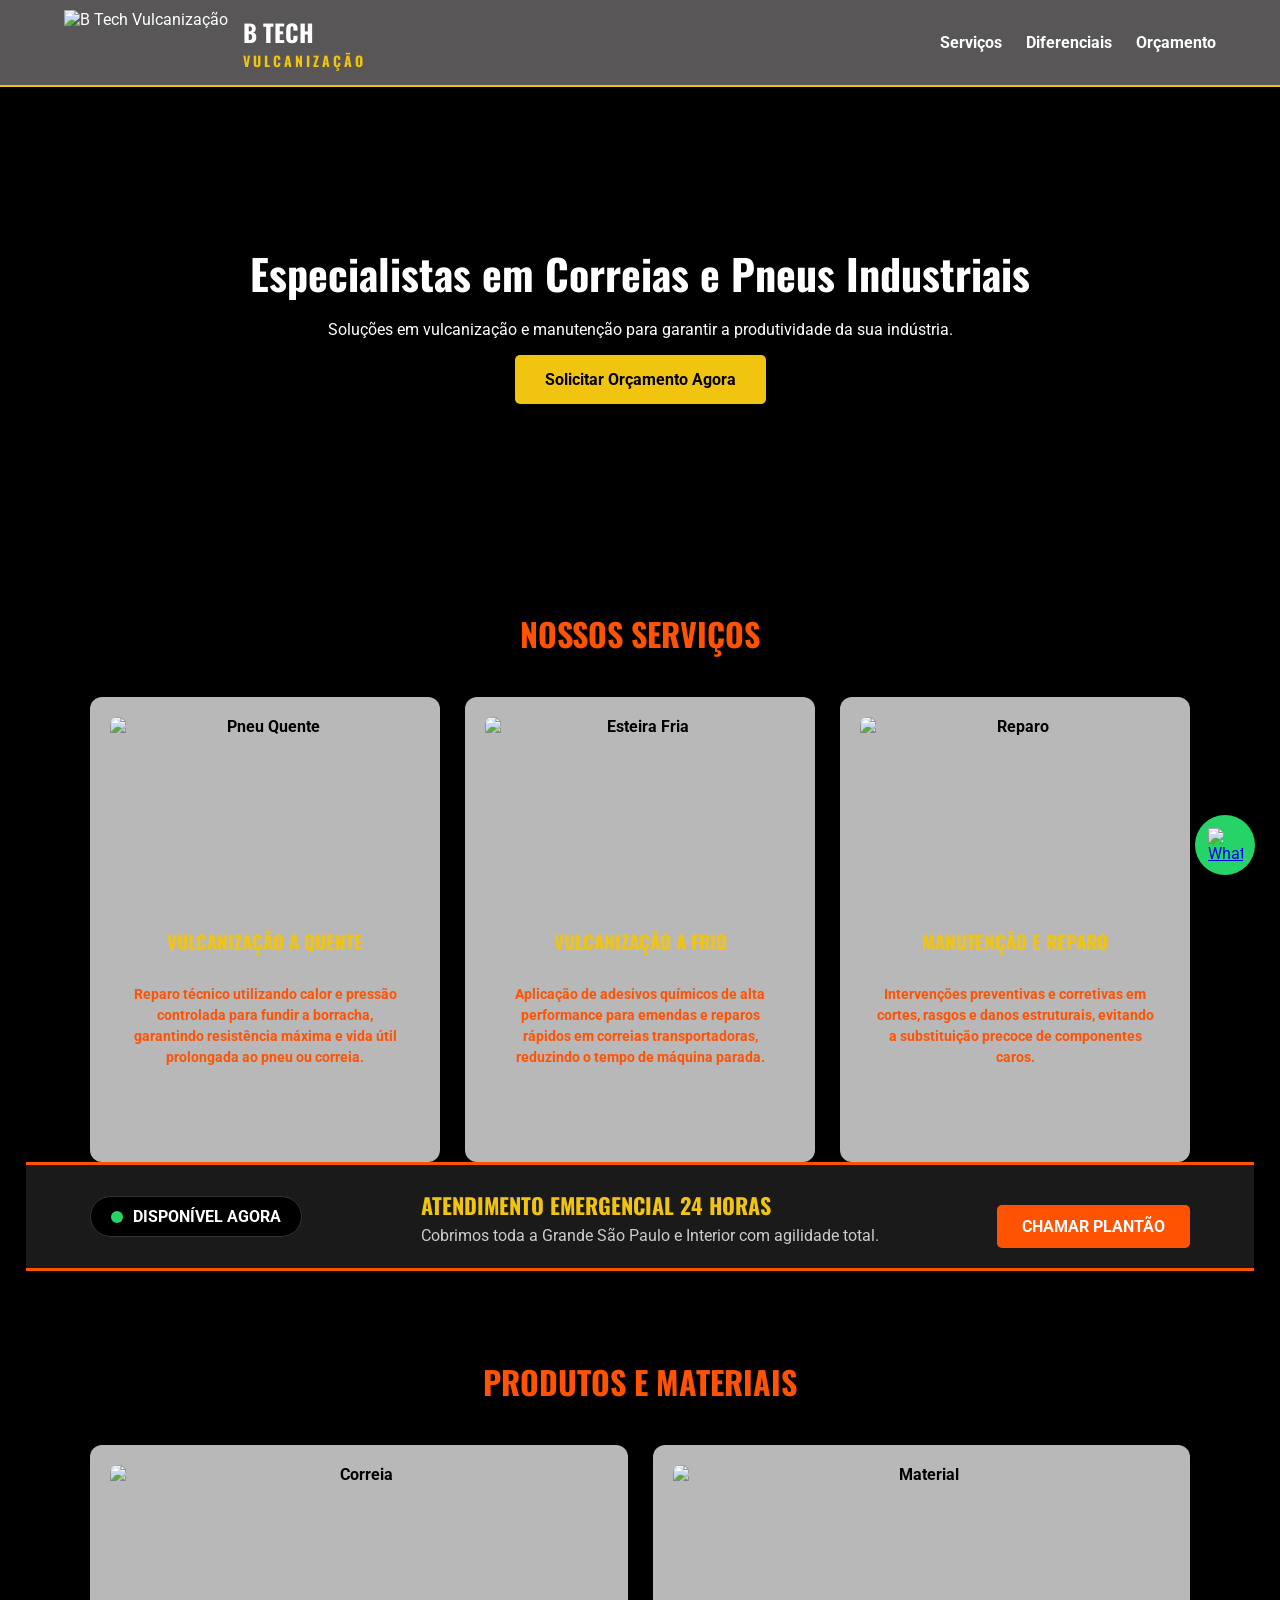
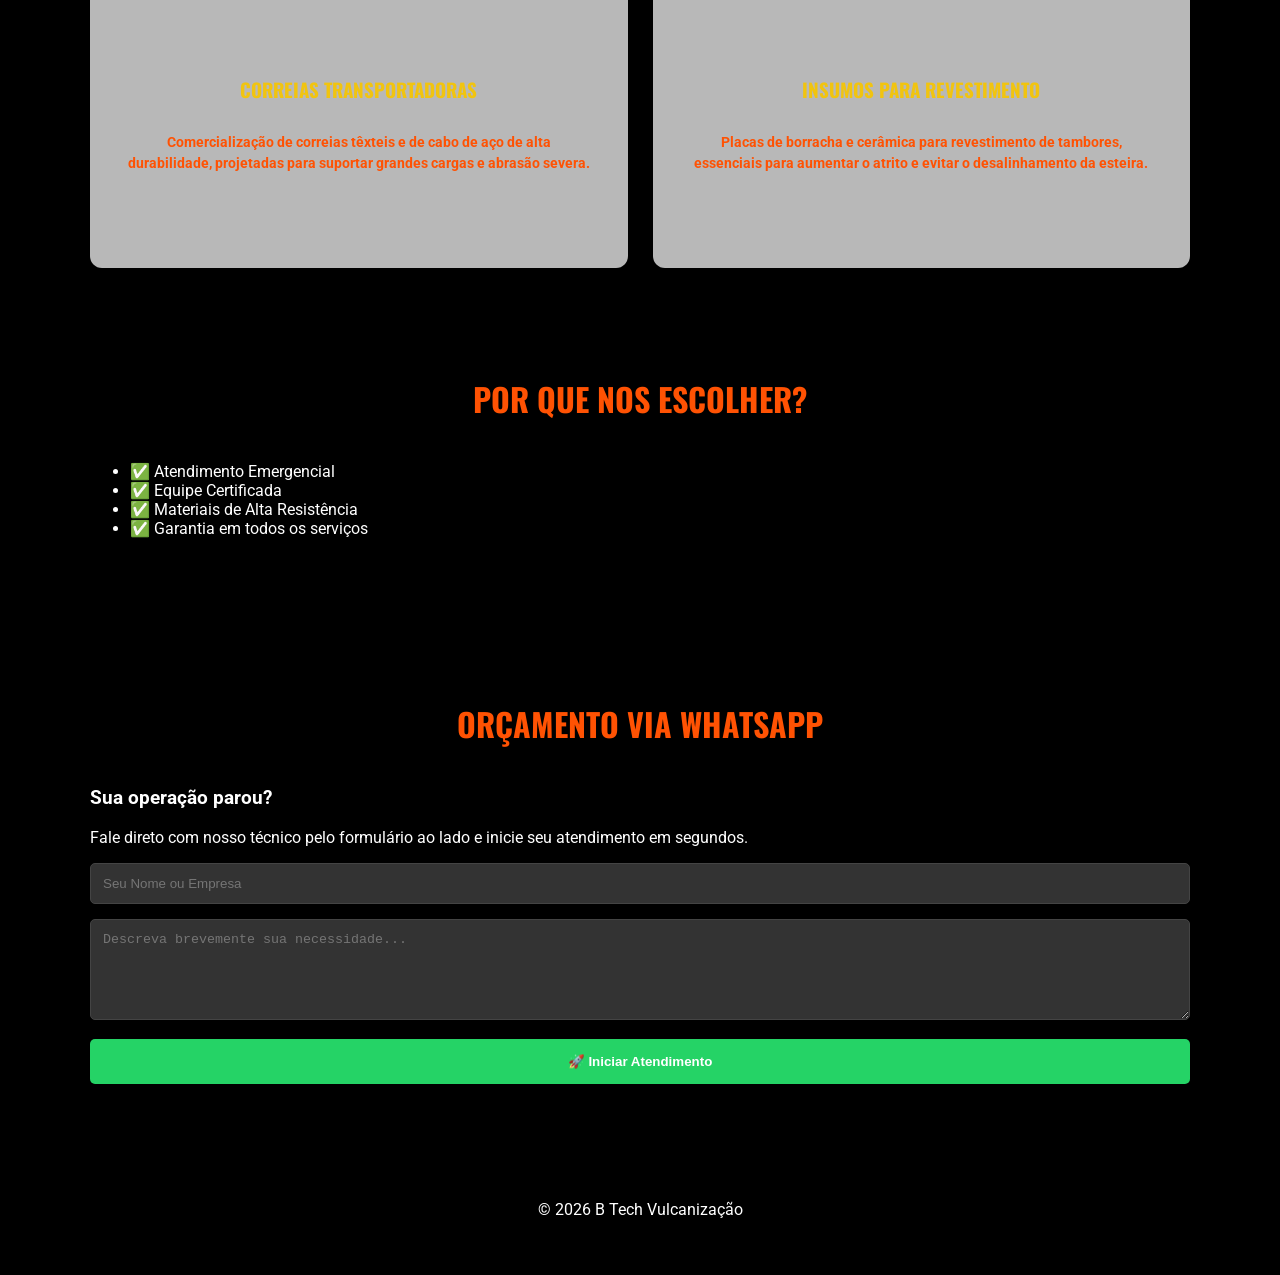
==== b-tech/index.html @ ae4dd93f "organizaçao de arquivos criei  a pasta imagens e aloquei ao arquivo" ====
<!DOCTYPE html>
<html lang="pt-br">
<head>
  <meta charset="UTF-8">
  <title>B Tech Vulcanização | Manutenção Industrial de Alta Performance</title>
  <meta name="viewport" content="width=device-width, initial-scale=1.0">
  <link href="https://fonts.googleapis.com/css2?family=Roboto:wght@400;700&family=Oswald:wght@500;700&display=swap" rel="stylesheet">
  <link rel="stylesheet" href="style.css">
</head>
<body>

  <header>
    <div class="brand-container">
      <img src="logo.jpg" alt="B Tech Vulcanização" class="nav-logo">
      <h1 class="brand-name">
        B Tech
        <span class="highlight">Vulcanização</span>
      </h1>
    </div>
    <nav>
      <a href="#servicos">Serviços</a>
      <a href="#diferenciais">Diferenciais</a>
      <a href="#contato">Orçamento</a>
    </nav>
  </header>

  <section class="hero" id="home">
    <h2>Especialistas em Correias e Pneus Industriais</h2>
    <p>Soluções em vulcanização e manutenção para garantir a produtividade da sua indústria.</p>
    <a href="#contato" class="btn">Solicitar Orçamento Agora</a>
  </section>

  <section id="servicos">
    <div style="text-align: center;">
      <h2 class="section-title">Nossos Serviços</h2>
    </div>
    <div class="grid">
      <div class="card">
        <img src="pneuquente.jpeg" alt="Pneu Quente">
        <p class="card-title">Vulcanização a Quente</p>
        <p class="card-description">Reparo técnico utilizando calor e pressão controlada para fundir a borracha, garantindo resistência máxima e vida útil prolongada ao pneu ou correia.</p>
      </div>
      <div class="card">
        <img src="esteirafria.jpeg" alt="Esteira Fria">
        <p class="card-title">Vulcanização a Frio</p>
        <p class="card-description">Aplicação de adesivos químicos de alta performance para emendas e reparos rápidos em correias transportadoras, reduzindo o tempo de máquina parada.</p>
      </div>
      <div class="card">
        <img src="reparo.jpeg" alt="Reparo">
        <p class="card-title">Manutenção e Reparo</p>
        <p class="card-description">Intervenções preventivas e corretivas em cortes, rasgos e danos estruturais, evitando a substituição precoce de componentes caros.</p>
      </div>
    </div>
  </section>

  <section class="atendimento-barra">
    <div class="atendimento-content">
      <div class="status-box">
        <span class="ponto-pulsante"></span>
        <strong>DISPONÍVEL AGORA</strong>
      </div>
      <div class="texto-atendimento">
        <h3>Atendimento Emergencial 24 Horas</h3>
        <p>Cobrimos toda a Grande São Paulo e Interior com agilidade total.</p>
      </div>
      <a href="https://wa.me/5511948690593" class="btn-emergencia">CHAMAR PLANTÃO</a>
    </div>
  </section>

  <section id="produtos">
    <div style="text-align: center;">
      <h2 class="section-title">Produtos e Materiais</h2>
    </div>
    <div class="grid" style="grid-template-columns: repeat(auto-fit, minmax(280px, 1fr));">
      <div class="card">
        <img src="correia.jpg" alt="Correia">
        <p class="card-title">Correias Transportadoras</p>
        <p class="card-description">Comercialização de correias têxteis e de cabo de aço de alta durabilidade, projetadas para suportar grandes cargas e abrasão severa.</p>
      </div>
      <div class="card">
        <img src="revestimento.jpg" alt="Material">
        <p class="card-title">Insumos para Revestimento</p>
        <p class="card-description">Placas de borracha e cerâmica para revestimento de tambores, essenciais para aumentar o atrito e evitar o desalinhamento da esteira.</p>
      </div>
    </div>
  </section>

  <section id="diferenciais">
    <div style="text-align: center;">
      <h2 class="section-title">Por que nos escolher?</h2>
    </div>
    <ul class="benefits-list">
      <li>✅ Atendimento Emergencial</li>
      <li>✅ Equipe Certificada</li>
      <li>✅ Materiais de Alta Resistência</li>
      <li>✅ Garantia em todos os serviços</li>
    </ul>
  </section>

  <section id="contato">
    <div style="text-align: center;">
      <h2 class="section-title">Orçamento via WhatsApp</h2>
    </div>
    <div class="contact-container">
      <div class="info-lado">
        <h3>Sua operação parou?</h3>
        <p>Fale direto com nosso técnico pelo formulário ao lado e inicie seu atendimento em segundos.</p>
      </div>
      <div class="form-lado">
        <form id="whatsappForm">
          <input type="text" id="nome" placeholder="Seu Nome ou Empresa" required>
          <textarea id="mensagem" rows="5" placeholder="Descreva brevemente sua necessidade..." required></textarea>
          <button type="submit" class="btn btn-full" style="background-color: #25D366; color: white;">
            🚀 Iniciar Atendimento
          </button>
        </form>
      </div>
    </div>
  </section>

  <footer>
    <p>© 2026 B Tech Vulcanização</p>
  </footer>

  <a href="https://wa.me/5511948690593" class="whatsapp-float" target="_blank" title="Fale Conosco">
    <img src="https://upload.wikimedia.org/wikipedia/commons/6/6b/WhatsApp.svg" width="35" alt="WhatsApp">
  </a>

  <script src="script.js"></script>
</body>
</html>
---- b-tech/style.css ----
:root {
    --primary: #f1c40f;
    --accent: #ff5203; /* Laranja do seu código */
    --dark-bg: #000000;
    --header-bg: #585656;
    --card-light: #ffffffb8;
  }
 
  body {
    margin: 0;
    font-family: 'Roboto', sans-serif;
    background: var(--dark-bg);
    color: #fff;
    scroll-behavior: smooth;
  }
 
  /* Header */
  header {
    background: var(--header-bg);
    padding: 10px 5%;
    display: flex;
    justify-content: space-between;
    align-items: center;
    position: sticky;
    top: 0;
    z-index: 1000;
    border-bottom: 2px solid var(--primary);
  }
 
  .brand-container {
    display: flex;
    align-items: center;
    gap: 15px;
  }
 
  .nav-logo {
    height: 65px;
    width: auto;
  }
 
  .brand-name {
    font-family: 'Oswald', sans-serif;
    font-size: 24px;
    text-transform: uppercase;
    margin: 0;
    color: white;
  }
 
  .brand-name .highlight {
    color: var(--primary);
    display: block;
    font-size: 14px;
    letter-spacing: 3px;
  }
 
  nav a {
    color: #fff;
    margin-left: 20px;
    text-decoration: none;
    font-weight: bold;
    transition: 0.3s;
  }
 
  nav a:hover { color: var(--primary); }
 
  /* Hero Section */
  .hero {
    background: linear-gradient(rgba(0,0,0,0.6), rgba(0,0,0,0.6)),
                url('https://images.unsplash.com/photo-1581091226825-a6a2a5aee158?auto=format&fit=crop&q=80&w=1200') center/cover;
    padding: 120px 20px;
    text-align: center;
  }
 
  .hero h2 { font-size: 42px; margin-bottom: 10px; font-family: 'Oswald', sans-serif;}
 
  /* Seções */
  section {
    padding: 60px 20px;
    max-width: 1100px;
    margin: auto;
  }
 
  .section-title {
    color: var(--accent);
    font-family: 'Oswald', sans-serif;
    font-weight: bolder;
    font-size: 32px;
    text-align: center;
    margin-bottom: 40px;
    text-transform: uppercase;
  }
 
  /* Grid e Cards */
  .grid {
    display: grid;
    grid-template-columns: repeat(auto-fit, minmax(240px, 1fr));
    gap: 25px;
  }
 
  .card {
    background: var(--card-light);
    padding: 20px;
    text-align: center;
    border-radius: 12px;
    color: black;
    font-weight: bold;
    box-shadow: 0 4px 15px rgba(0,0,0,0.3);
    transition: 0.4s ease;
  }
 
  .card:hover {
    background: #222;
    color: var(--primary);
    transform: translateY(-10px);
  }
 
  .card img {
    width: 100%;
    height: 180px;
    object-fit: cover;
    border-radius: 8px;
    margin-bottom: 15px;
  }
 
  /* Formulário e Contato */
  .contact-box {
    display: grid;
    grid-template-columns: 1fr 1fr;
    gap: 30px;
    background: #111;
    padding: 30px;
    border-radius: 15px;
  }
 
  .info h3 { color: var(--primary); }
 
  .info ul { list-style: none; padding: 0; }
 
  .info li {
    margin-bottom: 15px;
    color: #ddd;
  }
 
  form input, form textarea {
    width: 100%;
    padding: 12px;
    margin-bottom: 15px;
    background: #333;
    border: 1px solid #444;
    color: white;
    border-radius: 5px;
    box-sizing: border-box;
  }
 
  /* Botões */
  .btn {
    background: var(--primary);
    color: #000;
    padding: 15px 30px;
    text-decoration: none;
    font-weight: bold;
    border-radius: 5px;
    display: inline-block;
    border: none;
    cursor: pointer;
    transition: 0.3s;
  }
 
  .btn:hover { background: white; transform: scale(1.05); }
 
  .btn-full { width: 100%; }
 
  /* WhatsApp Floating */
  .whatsapp-float {
    position: fixed;
    bottom: 25px;
    right: 25px;
    background: #25d366;
    width: 60px;
    height: 60px;
    border-radius: 50%;
    display: flex;
    align-items: center;
    justify-content: center;
    z-index: 2000;
    animation: pulse 2s infinite;
  }
 
  @keyframes pulse {
    0% { box-shadow: 0 0 0 0 rgba(37, 211, 102, 0.7); }
    70% { box-shadow: 0 0 0 15px rgba(37, 211, 102, 0); }
    100% { box-shadow: 0 0 0 0 rgba(37, 211, 102, 0); }
  }
 
  footer { text-align: center; padding: 40px; background: #000; }
 
  @media (max-width: 768px) {
    .contact-box { grid-template-columns: 1fr; }
    header { flex-direction: column; text-align: center; }
    nav { margin-top: 15px; }
  }

  /* Barra de Atendimento 24h */
.atendimento-barra {
    background: #1a1a1a;
    border-top: 3px solid var(--accent);
    border-bottom: 3px solid var(--accent);
    padding: 20px 5% !important;
    margin-top: -20px; /* Sobrepõe levemente o hero para dar estilo */
    position: relative;
    z-index: 10;
  }
 
  .atendimento-content {
    display: flex;
    justify-content: space-between;
    align-items: center;
    flex-wrap: wrap;
    gap: 20px;
  }
 
  .status-box {
    display: flex;
    align-items: center;
    gap: 10px;
    background: #000;
    padding: 10px 20px;
    border-radius: 50px;
    border: 1px solid #333;
  }
 
  .ponto-pulsante {
    width: 12px;
    height: 12px;
    background-color: #25D366;
    border-radius: 50%;
    display: inline-block;
    animation: pulse-verde 1.5s infinite;
  }
 
  @keyframes pulse-verde {
    0% { box-shadow: 0 0 0 0 rgba(37, 211, 102, 0.7); }
    70% { box-shadow: 0 0 0 10px rgba(37, 211, 102, 0); }
    100% { box-shadow: 0 0 0 0 rgba(37, 211, 102, 0); }
  }
 
  .texto-atendimento h3 {
    margin: 0;
    color: var(--primary);
    font-family: 'Oswald', sans-serif;
    font-size: 22px;
    text-transform: uppercase;
  }
 
  .texto-atendimento p {
    margin: 5px 0 0 0;
    font-size: 16px;
    color: #ccc;
  }
 
  .btn-emergencia {
    background: var(--accent);
    color: #fff;
    padding: 12px 25px;
    text-decoration: none;
    font-weight: bold;
    border-radius: 5px;
    transition: 0.3s;
    margin-top: 20px;
    text-transform: uppercase;
  }
 
  .btn-emergencia:hover {
    background: #fff;
    color: #000;
    transform: scale(1.05);
  }
 
  /* Ajuste Responsivo */
  @media (max-width: 768px) {
    .atendimento-content {
      flex-direction: column;
      text-align: center;
    }
  }
  .card-title {
    font-weight: bold;
    font-size: 19px;
    margin-top: 15px;
    color: var(--primary);
    text-transform: uppercase;
    font-family: 'Oswald', sans-serif;
  }
 
  .card-description {
    font-size: 14px;
    color: #ff5203;
    padding: 0 15px 20px 15px;
    line-height: 1.5;
    margin-top: 10px;
    text-align: center;
  }
 
  .card {
    display: flex;
    flex-direction: column;
    height: 100%; /* Garante que todos os cards tenham a mesma altura */
  }
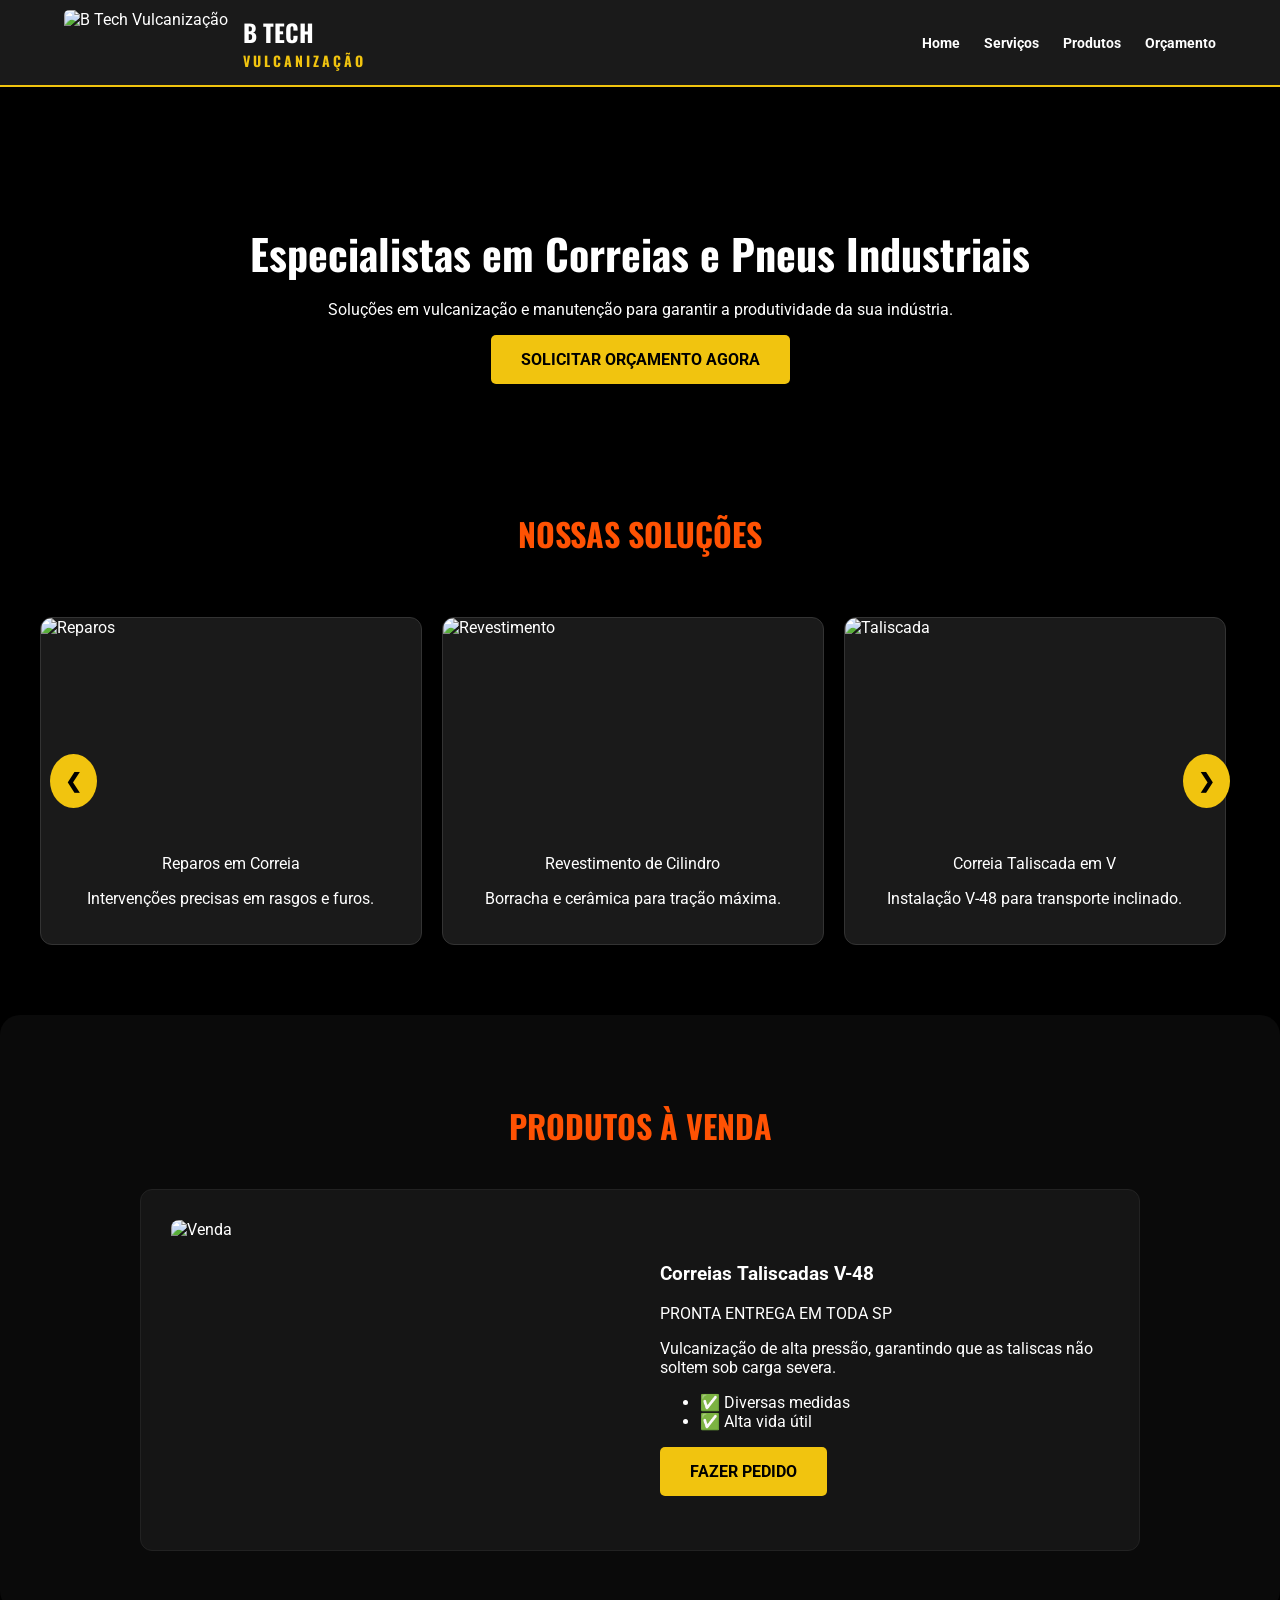
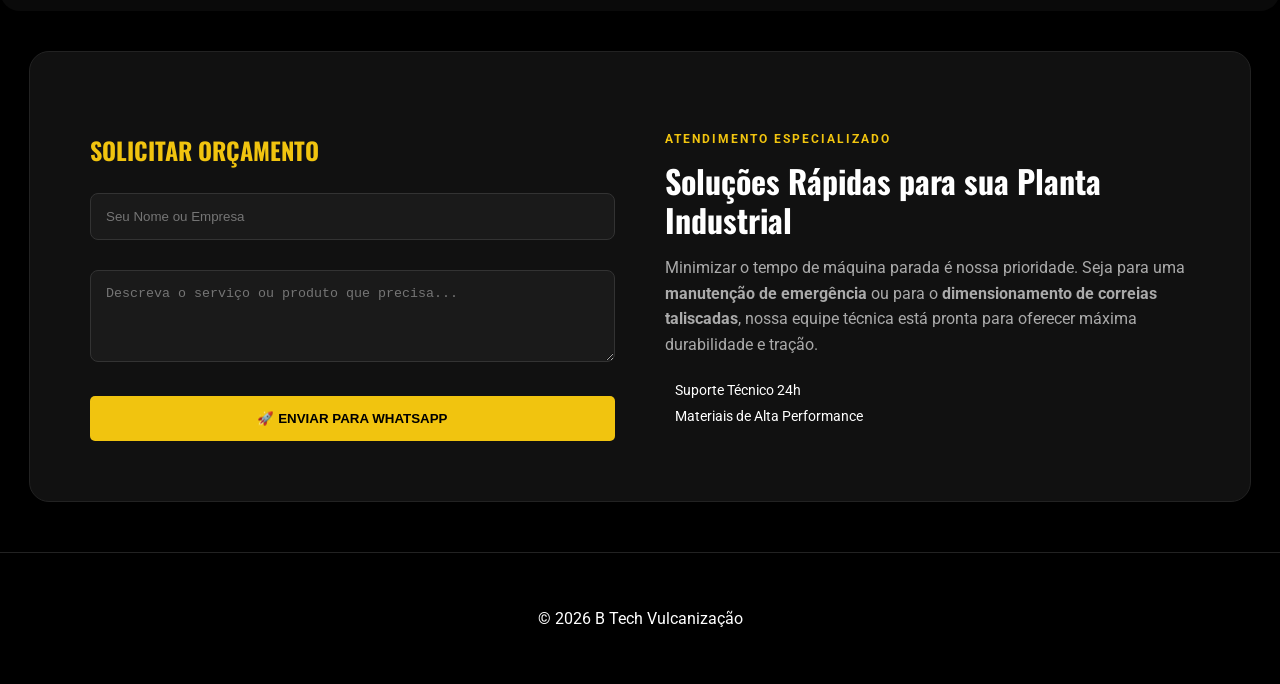
==== commit 106f26ee: "codigo atualizado tudo pronto" ====
--- a/b-tech/index.html
+++ b/b-tech/index.html
@@ -2,7 +2,7 @@
 <html lang="pt-br">
 <head>
   <meta charset="UTF-8">
-  <title>B Tech Vulcanização | Manutenção Industrial de Alta Performance</title>
+  <title>B Tech Vulcanização | Especialistas em Correias</title>
   <meta name="viewport" content="width=device-width, initial-scale=1.0">
   <link href="https://fonts.googleapis.com/css2?family=Roboto:wght@400;700&family=Oswald:wght@500;700&display=swap" rel="stylesheet">
   <link rel="stylesheet" href="style.css">
@@ -12,14 +12,12 @@
   <header>
     <div class="brand-container">
       <img src="logo.jpg" alt="B Tech Vulcanização" class="nav-logo">
-      <h1 class="brand-name">
-        B Tech
-        <span class="highlight">Vulcanização</span>
-      </h1>
+      <h1 class="brand-name">B Tech <span class="highlight">Vulcanização</span></h1>
     </div>
     <nav>
-      <a href="#servicos">Serviços</a>
-      <a href="#diferenciais">Diferenciais</a>
+      <a href="#home">Home</a>
+      <a href="#solucoes">Serviços</a>
+      <a href="#vendas">Produtos</a>
       <a href="#contato">Orçamento</a>
     </nav>
   </header>
@@ -30,102 +28,100 @@
     <a href="#contato" class="btn">Solicitar Orçamento Agora</a>
   </section>
 
-  <section id="servicos">
+  <section id="solucoes">
     <div style="text-align: center;">
-      <h2 class="section-title">Nossos Serviços</h2>
+      <h2 class="section-title">Nossas Soluções</h2>
     </div>
-    <div class="grid">
-      <div class="card">
-        <img src="pneuquente.jpeg" alt="Pneu Quente">
-        <p class="card-title">Vulcanização a Quente</p>
-        <p class="card-description">Reparo técnico utilizando calor e pressão controlada para fundir a borracha, garantindo resistência máxima e vida útil prolongada ao pneu ou correia.</p>
+
+    <div class="carousel-container">
+      <div class="carousel-track">
+        <div class="card">
+          <div class="card-img-wrapper"><img src="reparo.jpeg" alt="Reparos"></div>
+          <div class="card-info">
+            <p class="card-title">Reparos em Correia</p>
+            <p class="card-description">Intervenções precisas em rasgos e furos.</p>
+          </div>
+        </div>
+        <div class="card">
+          <div class="card-img-wrapper"><img src="esteirafria.jpeg" alt="Revestimento"></div>
+          <div class="card-info">
+            <p class="card-title">Revestimento de Cilindro</p>
+            <p class="card-description">Borracha e cerâmica para tração máxima.</p>
+          </div>
+        </div>
+        <div class="card">
+          <div class="card-img-wrapper"><img src="correia.jpeg" alt="Taliscada"></div>
+          <div class="card-info">
+            <p class="card-title">Correia Taliscada em V</p>
+            <p class="card-description">Instalação V-48 para transporte inclinado.</p>
+          </div>
+        </div>
+        <div class="card">
+          <div class="card-img-wrapper"><img src="pneuquente.jpeg" alt="Troca"></div>
+          <div class="card-info">
+            <p class="card-title">Troca de Correia</p>
+            <p class="card-description">Substituição completa e alinhamento.</p>
+          </div>
+        </div>
       </div>
-      <div class="card">
-        <img src="esteirafria.jpeg" alt="Esteira Fria">
-        <p class="card-title">Vulcanização a Frio</p>
-        <p class="card-description">Aplicação de adesivos químicos de alta performance para emendas e reparos rápidos em correias transportadoras, reduzindo o tempo de máquina parada.</p>
-      </div>
-      <div class="card">
-        <img src="reparo.jpeg" alt="Reparo">
-        <p class="card-title">Manutenção e Reparo</p>
-        <p class="card-description">Intervenções preventivas e corretivas em cortes, rasgos e danos estruturais, evitando a substituição precoce de componentes caros.</p>
+      <button class="carousel-btn prev" id="prevBtn">&#10094;</button>
+      <button class="carousel-btn next" id="nextBtn">&#10095;</button>
+    </div>
+  </section>
+
+  <section id="vendas" class="vendas-vitrine">
+    <div style="text-align: center;">
+      <h2 class="section-title">Produtos à Venda</h2>
+    </div>
+    <div class="vitrine-container">
+      <div class="produto-item">
+        <div class="produto-img-box"><img src="correia.jpeg" alt="Venda"></div>
+        <div class="produto-info-box">
+          <h3>Correias Taliscadas V-48</h3>
+          <p class="medida-destaque">PRONTA ENTREGA EM TODA SP</p>
+          <p class="copy-venda">Vulcanização de alta pressão, garantindo que as taliscas não soltem sob carga severa.</p>
+          <ul class="produto-beneficios">
+            <li>✅ Diversas medidas</li>
+            <li>✅ Alta vida útil</li>
+          </ul>
+          <a href="#contato" class="btn btn-produto">Fazer Pedido</a>
+        </div>
       </div>
     </div>
   </section>
 
-  <section class="atendimento-barra">
-    <div class="atendimento-content">
-      <div class="status-box">
-        <span class="ponto-pulsante"></span>
-        <strong>DISPONÍVEL AGORA</strong>
+  <section id="contato">
+  <div class="contact-box">
+    <form id="whatsappForm">
+      <h2 class="form-title">Solicitar Orçamento</h2>
+      <div class="input-group">
+        <input type="text" id="nome" placeholder="Seu Nome ou Empresa" required>
       </div>
-      <div class="texto-atendimento">
-        <h3>Atendimento Emergencial 24 Horas</h3>
-        <p>Cobrimos toda a Grande São Paulo e Interior com agilidade total.</p>
+      <div class="input-group">
+        <textarea id="mensagem" rows="4" placeholder="Descreva o serviço ou produto que precisa..." required></textarea>
       </div>
-      <a href="https://wa.me/5511948690593" class="btn-emergencia">CHAMAR PLANTÃO</a>
-    </div>
-  </section>
+      <button type="submit" class="btn btn-full">🚀 Enviar para WhatsApp</button>
+    </form>
 
-  <section id="produtos">
-    <div style="text-align: center;">
-      <h2 class="section-title">Produtos e Materiais</h2>
-    </div>
-    <div class="grid" style="grid-template-columns: repeat(auto-fit, minmax(280px, 1fr));">
-      <div class="card">
-        <img src="correia.jpg" alt="Correia">
-        <p class="card-title">Correias Transportadoras</p>
-        <p class="card-description">Comercialização de correias têxteis e de cabo de aço de alta durabilidade, projetadas para suportar grandes cargas e abrasão severa.</p>
-      </div>
-      <div class="card">
-        <img src="revestimento.jpg" alt="Material">
-        <p class="card-title">Insumos para Revestimento</p>
-        <p class="card-description">Placas de borracha e cerâmica para revestimento de tambores, essenciais para aumentar o atrito e evitar o desalinhamento da esteira.</p>
+    <div class="contact-text">
+      <span class="tag">Atendimento Especializado</span>
+      <h2>Soluções Rápidas para sua Planta Industrial</h2>
+      <p>
+        Minimizar o tempo de máquina parada é nossa prioridade. 
+        Seja para uma <strong>manutenção de emergência</strong> ou para o 
+        <strong>dimensionamento de correias taliscadas</strong>, nossa equipe técnica 
+        está pronta para oferecer máxima durabilidade e tração.
+      </p>
+      <div class="contact-features">
+        <span><i class="fas fa-check-circle"></i> Suporte Técnico 24h</span>
+        <span><i class="fas fa-check-circle"></i> Materiais de Alta Performance</span>
       </div>
     </div>
-  </section>
+  </div>
+</section>
 
-  <section id="diferenciais">
-    <div style="text-align: center;">
-      <h2 class="section-title">Por que nos escolher?</h2>
-    </div>
-    <ul class="benefits-list">
-      <li>✅ Atendimento Emergencial</li>
-      <li>✅ Equipe Certificada</li>
-      <li>✅ Materiais de Alta Resistência</li>
-      <li>✅ Garantia em todos os serviços</li>
-    </ul>
-  </section>
-
-  <section id="contato">
-    <div style="text-align: center;">
-      <h2 class="section-title">Orçamento via WhatsApp</h2>
-    </div>
-    <div class="contact-container">
-      <div class="info-lado">
-        <h3>Sua operação parou?</h3>
-        <p>Fale direto com nosso técnico pelo formulário ao lado e inicie seu atendimento em segundos.</p>
-      </div>
-      <div class="form-lado">
-        <form id="whatsappForm">
-          <input type="text" id="nome" placeholder="Seu Nome ou Empresa" required>
-          <textarea id="mensagem" rows="5" placeholder="Descreva brevemente sua necessidade..." required></textarea>
-          <button type="submit" class="btn btn-full" style="background-color: #25D366; color: white;">
-            🚀 Iniciar Atendimento
-          </button>
-        </form>
-      </div>
-    </div>
-  </section>
-
-  <footer>
-    <p>© 2026 B Tech Vulcanização</p>
-  </footer>
-
-  <a href="https://wa.me/5511948690593" class="whatsapp-float" target="_blank" title="Fale Conosco">
-    <img src="https://upload.wikimedia.org/wikipedia/commons/6/6b/WhatsApp.svg" width="35" alt="WhatsApp">
-  </a>
+  <footer><p>© 2026 B Tech Vulcanização</p></footer>
 
   <script src="script.js"></script>
 </body>
-</html>
+</html>
--- a/b-tech/style.css
+++ b/b-tech/style.css
@@ -1,310 +1,244 @@
-
-
+/* 1. CONFIGURAÇÕES GERAIS E CORES */
 :root {
-    --primary: #f1c40f;
-    --accent: #ff5203; /* Laranja do seu código */
-    --dark-bg: #000000;
-    --header-bg: #585656;
-    --card-light: #ffffffb8;
-  }
- 
-  body {
-    margin: 0;
-    font-family: 'Roboto', sans-serif;
-    background: var(--dark-bg);
-    color: #fff;
-    scroll-behavior: smooth;
-  }
- 
-  /* Header */
-  header {
-    background: var(--header-bg);
-    padding: 10px 5%;
-    display: flex;
+  --primary: #f1c40f;
+  --accent: #ff5203;
+  --dark-bg: #000000;
+  --header-bg: #1a1a1a;
+}
+
+body {
+  margin: 0;
+  font-family: 'Roboto', sans-serif;
+  background: var(--dark-bg);
+  color: #fff;
+  scroll-behavior: smooth;
+  overflow-x: hidden; /* Importante para o carrossel não criar barra de rolagem */
+}
+
+/* 2. HEADER E NAVEGAÇÃO */
+header {
+  background: var(--header-bg);
+  padding: 10px 5%;
+  display: flex;
+  justify-content: space-between;
+  align-items: center;
+  position: sticky;
+  top: 0;
+  z-index: 1000;
+  border-bottom: 2px solid var(--primary);
+}
+
+.brand-container { display: flex; align-items: center; gap: 15px; }
+.nav-logo { height: 65px; border-radius: 5px; }
+.brand-name { font-family: 'Oswald', sans-serif; font-size: 24px; text-transform: uppercase; margin: 0; }
+.brand-name .highlight { color: var(--primary); display: block; font-size: 14px; letter-spacing: 3px; }
+
+nav a { color: #fff; margin-left: 20px; text-decoration: none; font-weight: bold; font-size: 14px; }
+nav a:hover { color: var(--primary); }
+
+/* 3. SEÇÃO HERO */
+.hero {
+  background: linear-gradient(rgba(0,0,0,0.7), rgba(0,0,0,0.7)), 
+              url('https://images.unsplash.com/photo-1581091226825-a6a2a5aee158?auto=format&fit=crop&q=80&w=1200') center/cover;
+  padding: 100px 20px;
+  text-align: center;
+}
+.hero h2 { font-family: 'Oswald', sans-serif; font-size: 42px; margin-bottom: 15px; }
+
+/* 4. BARRA DE ATENDIMENTO 24H */
+.atendimento-barra { background: #111; border-top: 3px solid var(--accent); border-bottom: 3px solid var(--accent); padding: 25px 5%; margin-bottom: 40px; }
+.atendimento-content { display: flex; justify-content: space-between; align-items: center; flex-wrap: wrap; gap: 20px; }
+.status-box { display: flex; align-items: center; gap: 10px; background: #000; padding: 10px 20px; border-radius: 50px; border: 1px solid #333; }
+.ponto-pulsante { width: 12px; height: 12px; background: #25D366; border-radius: 50%; animation: pulse-verde 1.5s infinite; }
+@keyframes pulse-verde { 0% { box-shadow: 0 0 0 0 rgba(37, 211, 102, 0.7); } 70% { box-shadow: 0 0 0 10px rgba(37, 211, 102, 0); } 100% { box-shadow: 0 0 0 0 rgba(37, 211, 102, 0); } }
+
+/* 5. CARROSSEL DE SERVIÇOS (Ajustado) */
+.section-title { color: var(--accent); font-family: 'Oswald', sans-serif; font-size: 32px; text-align: center; margin-bottom: 40px; text-transform: uppercase; }
+
+.carousel-container {
+    position: relative;
+    max-width: 1200px;
+    margin: 0 auto;
+    overflow: hidden;
+    padding: 20px 0;
+}
+
+.carousel-track {
+    display: flex;
+    transition: transform 0.6s cubic-bezier(0.4, 0, 0.2, 1);
+    gap: 20px;
+}
+
+.carousel-track .card {
+    min-width: calc(33.333% - 20px); /* 3 cards no desktop */
+    background: #1a1a1a;
+    border-radius: 12px;
+    overflow: hidden;
+    border: 1px solid #333;
+    transition: all 0.4s ease;
+    display: flex;
+    flex-direction: column;
+}
+
+.card-img-wrapper { width: 100%; height: 200px; overflow: hidden; }
+.card img { width: 100%; height: 100%; object-fit: cover; transition: transform 0.6s ease; }
+.card:hover { transform: translateY(-10px); border-color: var(--primary); }
+.card:hover img { transform: scale(1.1); }
+.card-info { padding: 20px; text-align: center; }
+
+.carousel-btn {
+    position: absolute;
+    top: 50%;
+    transform: translateY(-50%);
+    background: var(--primary);
+    color: #000;
+    border: none;
+    padding: 15px;
+    cursor: pointer;
+    border-radius: 50%;
+    z-index: 100;
+    font-weight: bold;
+    font-size: 20px;
+}
+.prev { left: 10px; }
+.next { right: 10px; }
+
+/* 6. VITRINE DE PRODUTOS */
+.vendas-vitrine { background: #0a0a0a; padding: 60px 5%; border-radius: 20px; margin-top: 50px; }
+.vitrine-container { display: flex; flex-direction: column; gap: 60px; max-width: 1000px; margin: 0 auto; }
+.produto-item { display: flex; align-items: center; gap: 40px; background: #151515; padding: 30px; border-radius: 12px; border: 1px solid #222; transition: 0.3s; }
+.produto-item:hover { border-color: var(--primary); }
+.item-reverso { flex-direction: row-reverse; }
+.produto-img-box { flex: 1; height: 300px; overflow: hidden; border-radius: 8px; }
+.produto-img-box img { width: 100%; height: 100%; object-fit: cover; }
+.produto-info-box { flex: 1; text-align: left; }
+
+/* 7. CONTATO E FOOTER */
+.contact-box { display: grid; grid-template-columns: 1fr 1fr; gap: 40px; background: #111; padding: 40px; border-radius: 15px; border: 1px solid #333; margin: 40px auto; max-width: 1100px; }
+form input, form textarea { width: 100%; padding: 12px; margin-bottom: 15px; background: #222; border: 1px solid #444; color: white; border-radius: 5px; box-sizing: border-box; }
+
+.btn { background: var(--primary); color: #000; padding: 15px 30px; text-decoration: none; font-weight: bold; border-radius: 5px; display: inline-block; border: none; cursor: pointer; text-transform: uppercase; }
+.btn-full { width: 100%; }
+
+.whatsapp-float { position: fixed; bottom: 25px; right: 25px; background: #25d366; width: 60px; height: 60px; border-radius: 50%; display: flex; align-items: center; justify-content: center; z-index: 2000; box-shadow: 0 5px 15px rgba(0,0,0,0.5); }
+
+footer { text-align: center; padding: 40px; background: #000; border-top: 1px solid #222; margin-top: 50px; }
+
+/* 8. RESPONSIVIDADE (MOBILE) */
+@media (max-width: 768px) {
+    .carousel-track .card { min-width: calc(100% - 20px); }
+    .contact-box { grid-template-columns: 1fr; }
+    .produto-item, .item-reverso { flex-direction: column; text-align: center; }
+    .produto-img-box { width: 100%; height: 200px; }
+    .atendimento-content { flex-direction: column; text-align: center; }
+}
+/* Container Principal */
+.contact-box {
+    display: flex;
+    align-items: center;
     justify-content: space-between;
-    align-items: center;
-    position: sticky;
-    top: 0;
-    z-index: 1000;
-    border-bottom: 2px solid var(--primary);
-  }
- 
-  .brand-container {
-    display: flex;
-    align-items: center;
+    gap: 50px;
+    padding: 60px;
+    background: #111; /* Cor escura do fundo */
+    border-radius: 20px;
+    border: 1px solid #222;
+    max-width: 1100px;
+    margin: 40px auto;
+}
+
+/* Lado do Formulário */
+#whatsappForm {
+    flex: 1;
+    display: flex;
+    flex-direction: column;
     gap: 15px;
-  }
- 
-  .nav-logo {
-    height: 65px;
-    width: auto;
-  }
- 
-  .brand-name {
+}
+
+.form-title {
+    color: var(--primary);
     font-family: 'Oswald', sans-serif;
     font-size: 24px;
+    margin-bottom: 10px;
     text-transform: uppercase;
-    margin: 0;
-    color: white;
-  }
- 
-  .brand-name .highlight {
+}
+
+#whatsappForm input, 
+#whatsappForm textarea {
+    width: 100%;
+    padding: 15px;
+    background: #1a1a1a;
+    border: 1px solid #333;
+    border-radius: 8px;
+    color: #fff;
+    transition: 0.3s;
+}
+
+#whatsappForm input:focus, 
+#whatsappForm textarea:focus {
+    border-color: var(--primary);
+    outline: none;
+}
+
+/* Lado do Texto */
+.contact-text {
+    flex: 1;
+    text-align: left;
+}
+
+.contact-text .tag {
     color: var(--primary);
-    display: block;
+    font-size: 12px;
+    text-transform: uppercase;
+    letter-spacing: 2px;
+    font-weight: bold;
+}
+
+.contact-text h2 {
+    font-family: 'Oswald', sans-serif;
+    font-size: 32px;
+    line-height: 1.2;
+    margin: 15px 0;
+    color: #fff;
+}
+
+.contact-text p {
+    color: #aaa;
+    font-size: 16px;
+    line-height: 1.6;
+    margin-bottom: 25px;
+}
+
+.contact-features {
+    display: flex;
+    flex-direction: column;
+    gap: 10px;
+}
+
+.contact-features span {
     font-size: 14px;
-    letter-spacing: 3px;
-  }
- 
-  nav a {
     color: #fff;
-    margin-left: 20px;
-    text-decoration: none;
-    font-weight: bold;
-    transition: 0.3s;
-  }
- 
-  nav a:hover { color: var(--primary); }
- 
-  /* Hero Section */
-  .hero {
-    background: linear-gradient(rgba(0,0,0,0.6), rgba(0,0,0,0.6)),
-                url('https://images.unsplash.com/photo-1581091226825-a6a2a5aee158?auto=format&fit=crop&q=80&w=1200') center/cover;
-    padding: 120px 20px;
-    text-align: center;
-  }
- 
-  .hero h2 { font-size: 42px; margin-bottom: 10px; font-family: 'Oswald', sans-serif;}
- 
-  /* Seções */
-  section {
-    padding: 60px 20px;
-    max-width: 1100px;
-    margin: auto;
-  }
- 
-  .section-title {
-    color: var(--accent);
-    font-family: 'Oswald', sans-serif;
-    font-weight: bolder;
-    font-size: 32px;
-    text-align: center;
-    margin-bottom: 40px;
-    text-transform: uppercase;
-  }
- 
-  /* Grid e Cards */
-  .grid {
-    display: grid;
-    grid-template-columns: repeat(auto-fit, minmax(240px, 1fr));
-    gap: 25px;
-  }
- 
-  .card {
-    background: var(--card-light);
-    padding: 20px;
-    text-align: center;
-    border-radius: 12px;
-    color: black;
-    font-weight: bold;
-    box-shadow: 0 4px 15px rgba(0,0,0,0.3);
-    transition: 0.4s ease;
-  }
- 
-  .card:hover {
-    background: #222;
-    color: var(--primary);
-    transform: translateY(-10px);
-  }
- 
-  .card img {
-    width: 100%;
-    height: 180px;
-    object-fit: cover;
-    border-radius: 8px;
-    margin-bottom: 15px;
-  }
- 
-  /* Formulário e Contato */
-  .contact-box {
-    display: grid;
-    grid-template-columns: 1fr 1fr;
-    gap: 30px;
-    background: #111;
-    padding: 30px;
-    border-radius: 15px;
-  }
- 
-  .info h3 { color: var(--primary); }
- 
-  .info ul { list-style: none; padding: 0; }
- 
-  .info li {
-    margin-bottom: 15px;
-    color: #ddd;
-  }
- 
-  form input, form textarea {
-    width: 100%;
-    padding: 12px;
-    margin-bottom: 15px;
-    background: #333;
-    border: 1px solid #444;
-    color: white;
-    border-radius: 5px;
-    box-sizing: border-box;
-  }
- 
-  /* Botões */
-  .btn {
-    background: var(--primary);
-    color: #000;
-    padding: 15px 30px;
-    text-decoration: none;
-    font-weight: bold;
-    border-radius: 5px;
-    display: inline-block;
-    border: none;
-    cursor: pointer;
-    transition: 0.3s;
-  }
- 
-  .btn:hover { background: white; transform: scale(1.05); }
- 
-  .btn-full { width: 100%; }
- 
-  /* WhatsApp Floating */
-  .whatsapp-float {
-    position: fixed;
-    bottom: 25px;
-    right: 25px;
-    background: #25d366;
-    width: 60px;
-    height: 60px;
-    border-radius: 50%;
-    display: flex;
-    align-items: center;
-    justify-content: center;
-    z-index: 2000;
-    animation: pulse 2s infinite;
-  }
- 
-  @keyframes pulse {
-    0% { box-shadow: 0 0 0 0 rgba(37, 211, 102, 0.7); }
-    70% { box-shadow: 0 0 0 15px rgba(37, 211, 102, 0); }
-    100% { box-shadow: 0 0 0 0 rgba(37, 211, 102, 0); }
-  }
- 
-  footer { text-align: center; padding: 40px; background: #000; }
- 
-  @media (max-width: 768px) {
-    .contact-box { grid-template-columns: 1fr; }
-    header { flex-direction: column; text-align: center; }
-    nav { margin-top: 15px; }
-  }
-
-  /* Barra de Atendimento 24h */
-.atendimento-barra {
-    background: #1a1a1a;
-    border-top: 3px solid var(--accent);
-    border-bottom: 3px solid var(--accent);
-    padding: 20px 5% !important;
-    margin-top: -20px; /* Sobrepõe levemente o hero para dar estilo */
-    position: relative;
-    z-index: 10;
-  }
- 
-  .atendimento-content {
-    display: flex;
-    justify-content: space-between;
-    align-items: center;
-    flex-wrap: wrap;
-    gap: 20px;
-  }
- 
-  .status-box {
     display: flex;
     align-items: center;
     gap: 10px;
-    background: #000;
-    padding: 10px 20px;
-    border-radius: 50px;
-    border: 1px solid #333;
-  }
- 
-  .ponto-pulsante {
-    width: 12px;
-    height: 12px;
-    background-color: #25D366;
-    border-radius: 50%;
-    display: inline-block;
-    animation: pulse-verde 1.5s infinite;
-  }
- 
-  @keyframes pulse-verde {
-    0% { box-shadow: 0 0 0 0 rgba(37, 211, 102, 0.7); }
-    70% { box-shadow: 0 0 0 10px rgba(37, 211, 102, 0); }
-    100% { box-shadow: 0 0 0 0 rgba(37, 211, 102, 0); }
-  }
- 
-  .texto-atendimento h3 {
-    margin: 0;
+}
+
+.contact-features i {
     color: var(--primary);
-    font-family: 'Oswald', sans-serif;
-    font-size: 22px;
-    text-transform: uppercase;
-  }
- 
-  .texto-atendimento p {
-    margin: 5px 0 0 0;
-    font-size: 16px;
-    color: #ccc;
-  }
- 
-  .btn-emergencia {
-    background: var(--accent);
-    color: #fff;
-    padding: 12px 25px;
-    text-decoration: none;
-    font-weight: bold;
-    border-radius: 5px;
-    transition: 0.3s;
-    margin-top: 20px;
-    text-transform: uppercase;
-  }
- 
-  .btn-emergencia:hover {
-    background: #fff;
-    color: #000;
-    transform: scale(1.05);
-  }
- 
-  /* Ajuste Responsivo */
-  @media (max-width: 768px) {
-    .atendimento-content {
-      flex-direction: column;
-      text-align: center;
+}
+
+/* Responsividade para Celular */
+@media (max-width: 850px) {
+    .contact-box {
+        flex-direction: column-reverse; /* Texto em cima, form embaixo no mobile */
+        padding: 30px;
+        text-align: center;
     }
-  }
-  .card-title {
-    font-weight: bold;
-    font-size: 19px;
-    margin-top: 15px;
-    color: var(--primary);
-    text-transform: uppercase;
-    font-family: 'Oswald', sans-serif;
-  }
- 
-  .card-description {
-    font-size: 14px;
-    color: #ff5203;
-    padding: 0 15px 20px 15px;
-    line-height: 1.5;
-    margin-top: 10px;
-    text-align: center;
-  }
- 
-  .card {
-    display: flex;
-    flex-direction: column;
-    height: 100%; /* Garante que todos os cards tenham a mesma altura */
-  }
+    
+    .contact-text {
+        text-align: center;
+    }
+    
+    .contact-features {
+        align-items: center;
+    }
+}
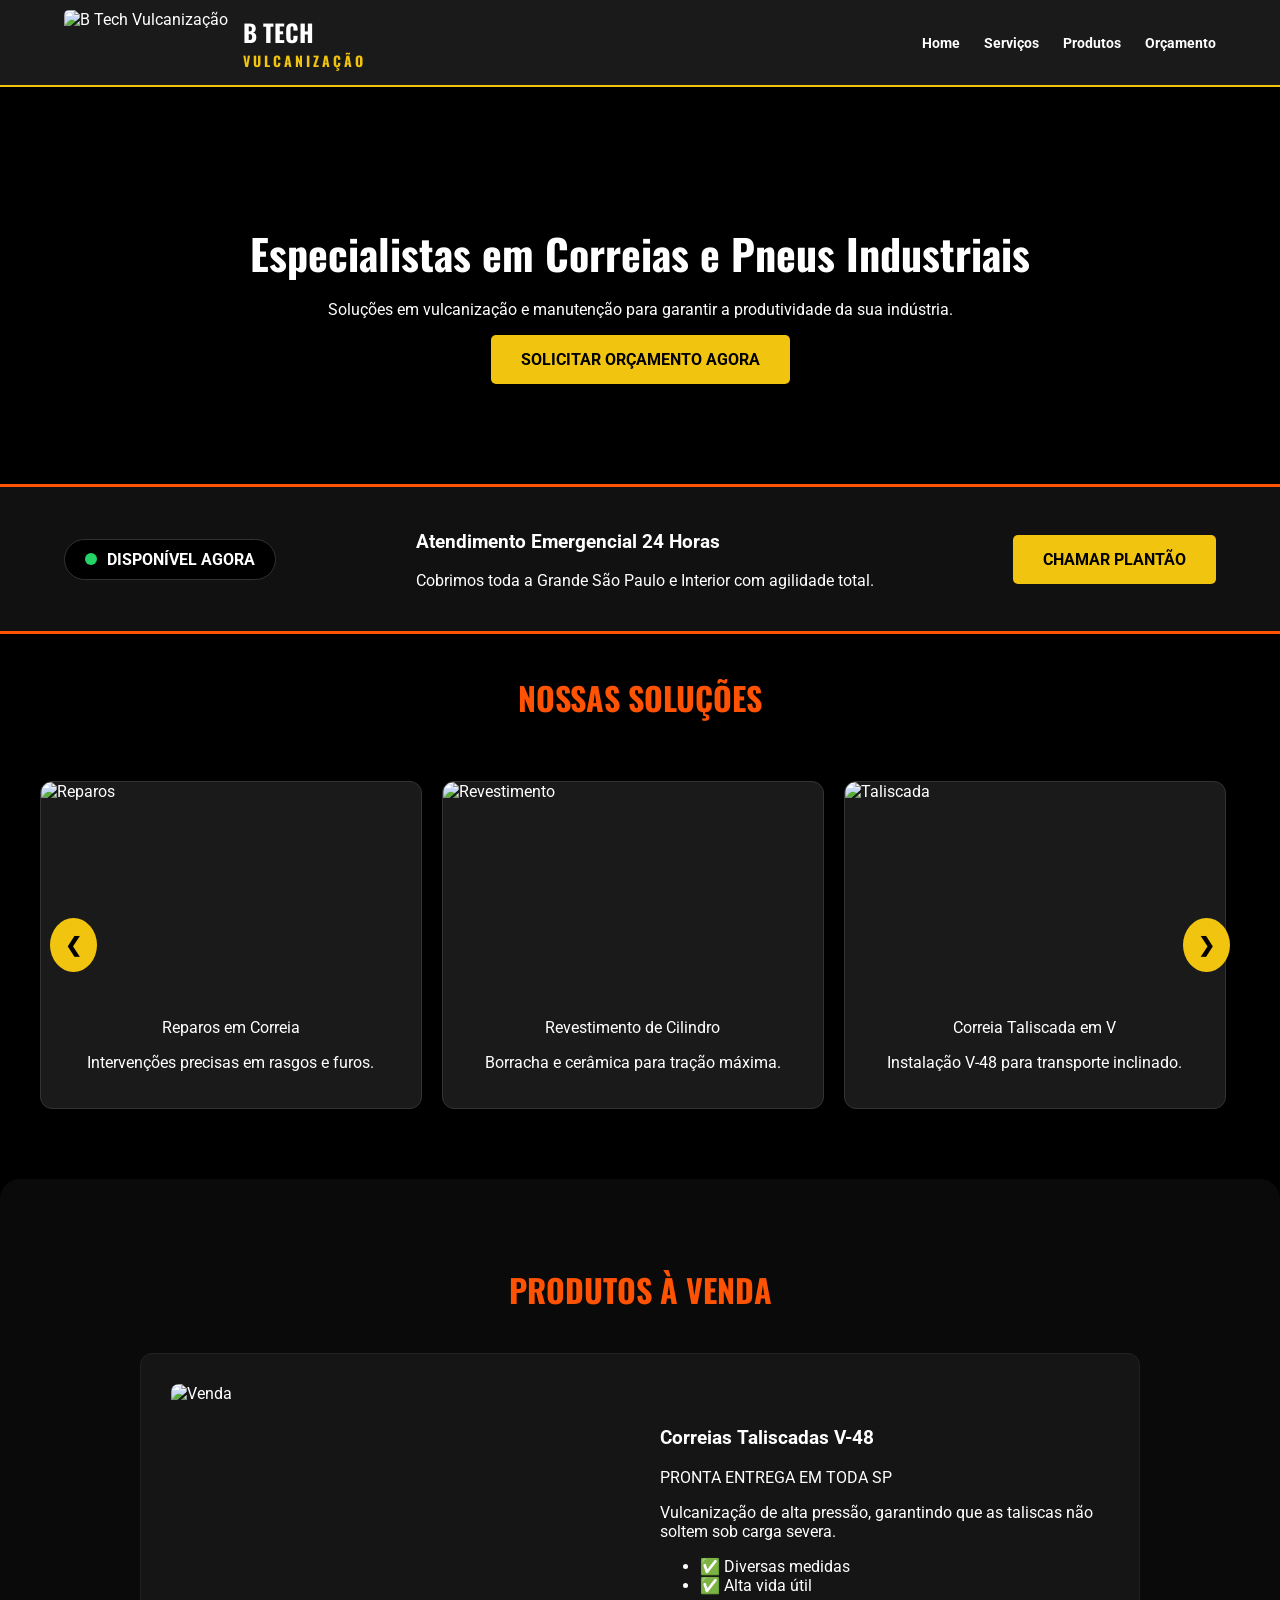
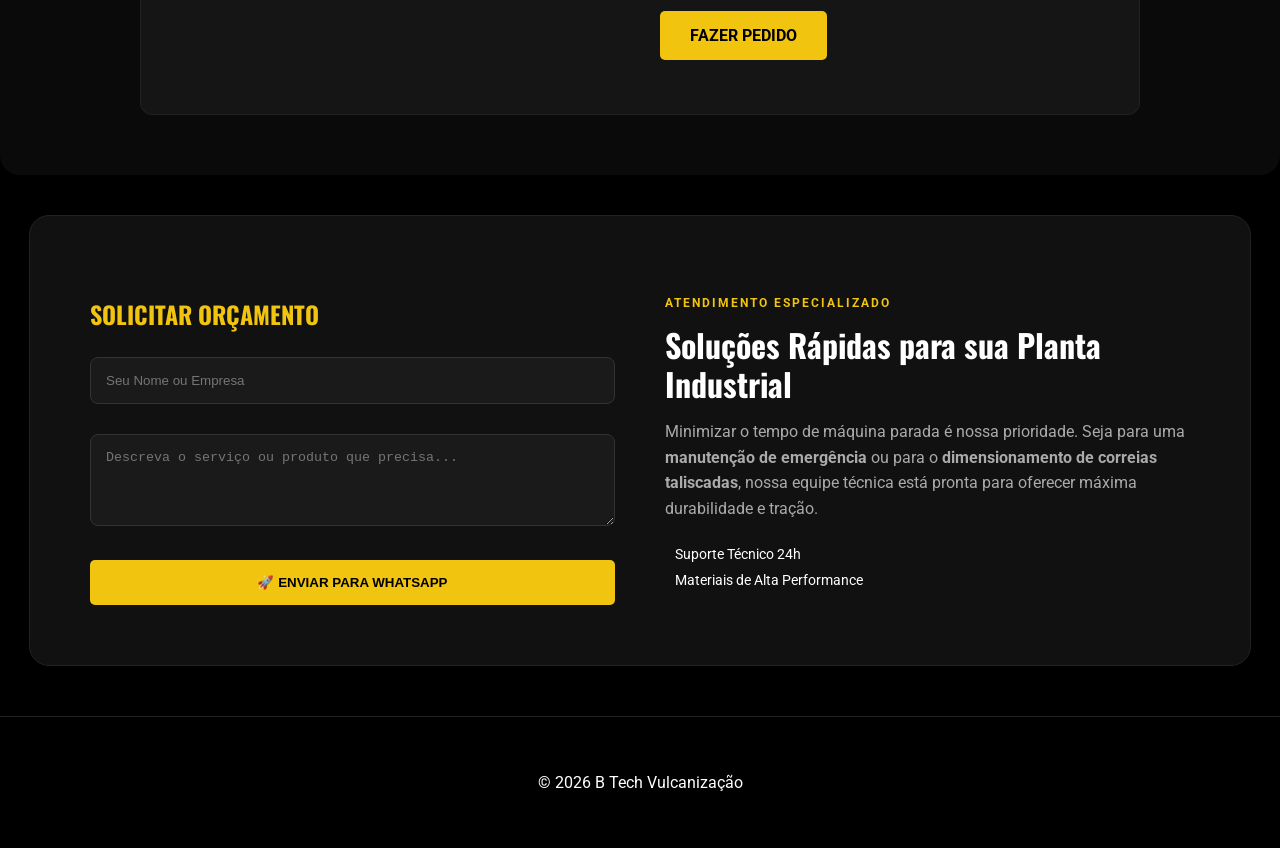
==== commit c48d31ee: "com o atendimento de emergencia corrigido" ====
--- a/b-tech/index.html
+++ b/b-tech/index.html
@@ -26,6 +26,32 @@
     <h2>Especialistas em Correias e Pneus Industriais</h2>
     <p>Soluções em vulcanização e manutenção para garantir a produtividade da sua indústria.</p>
     <a href="#contato" class="btn">Solicitar Orçamento Agora</a>
+  </section>
+
+   <section class="atendimento-barra">
+
+    <div class="atendimento-content">
+
+      <div class="status-box">
+
+        <span class="ponto-pulsante"></span>
+
+        <strong>DISPONÍVEL AGORA</strong>
+
+      </div>
+
+      <div class="texto-atendimento">
+
+        <h3>Atendimento Emergencial 24 Horas</h3>
+
+        <p>Cobrimos toda a Grande São Paulo e Interior com agilidade total.</p>
+
+      </div>
+
+      <a href="https://wa.me/5511948690593" class="btn">CHAMAR PLANTÃO</a>
+
+    </div>
+
   </section>
 
   <section id="solucoes">
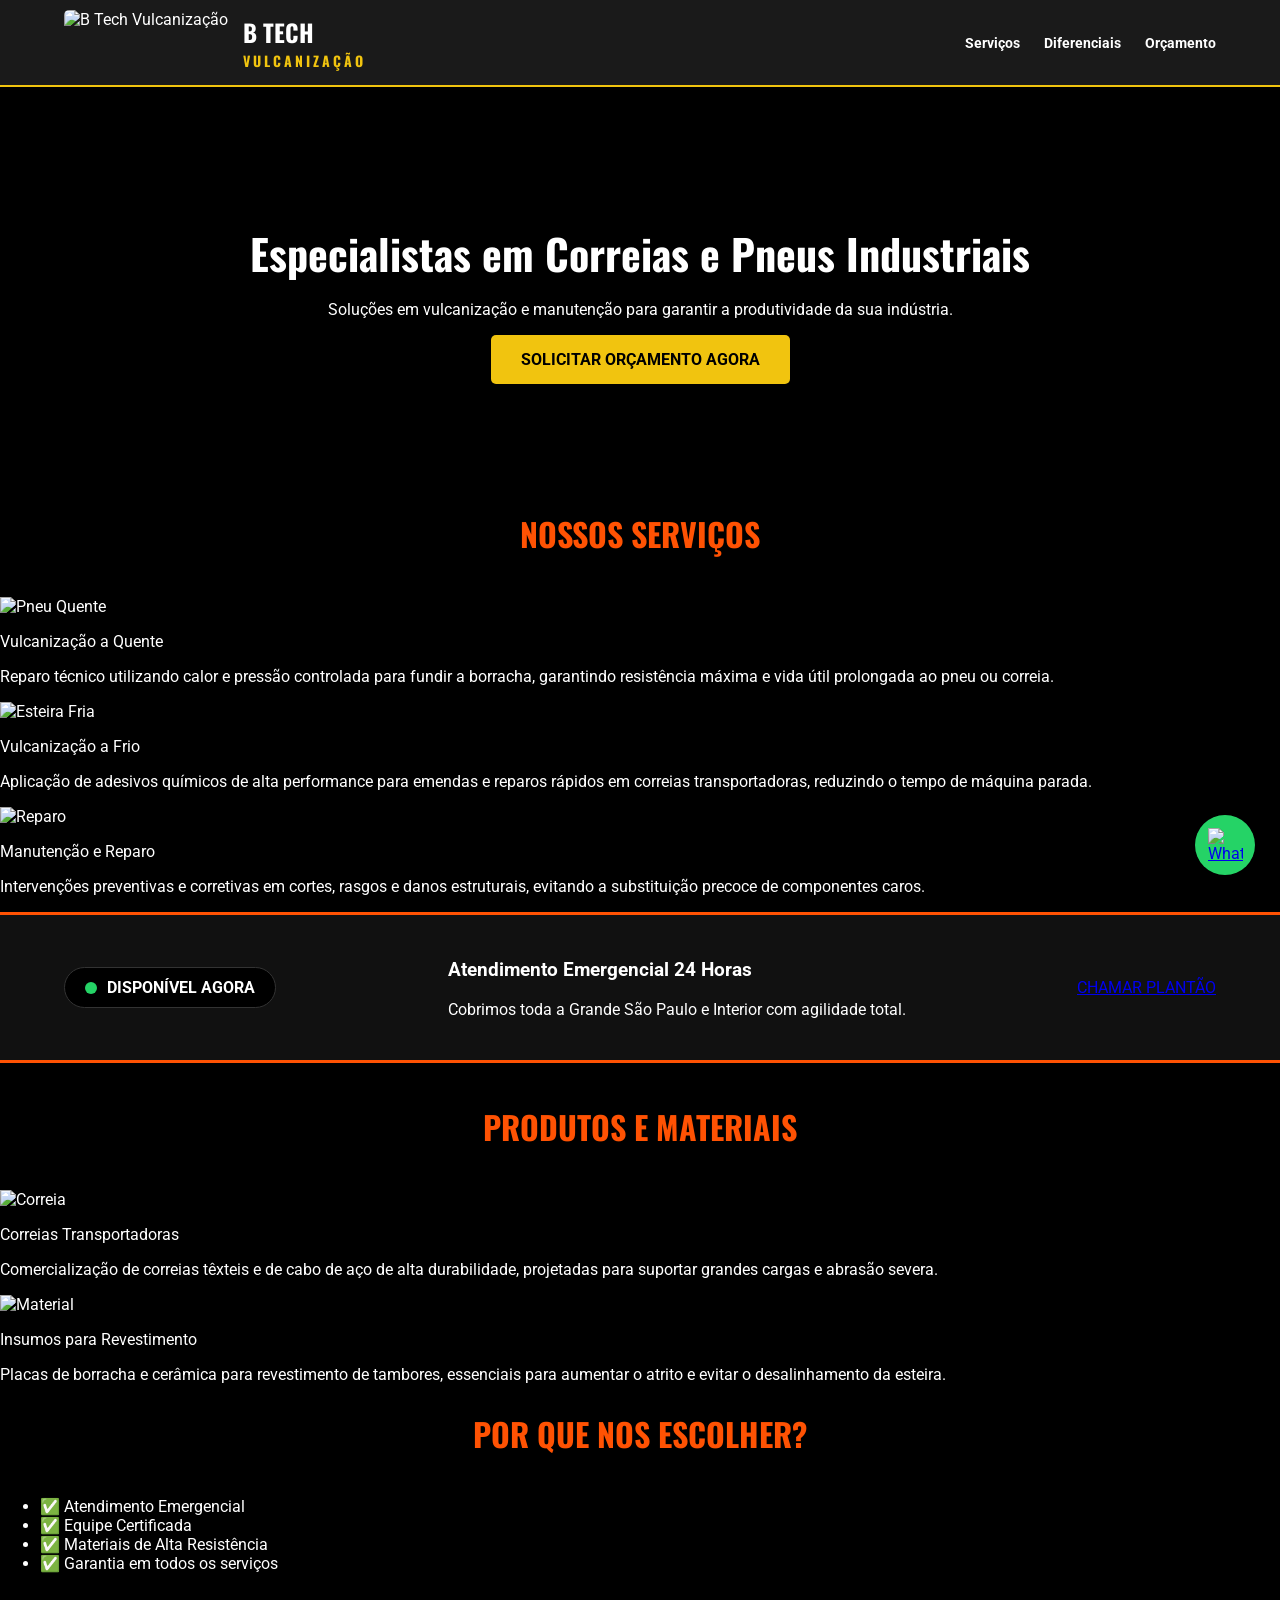
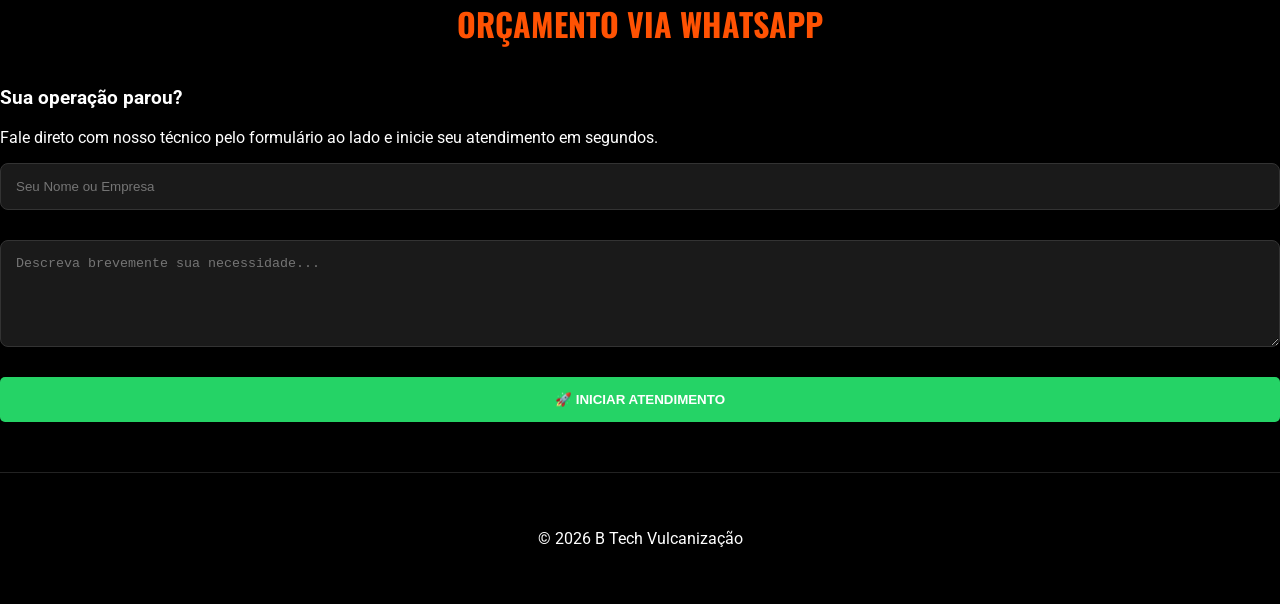
==== commit 5e3c8480: "arquivos img" ====
--- a/b-tech/index.html
+++ b/b-tech/index.html
@@ -2,7 +2,7 @@
 <html lang="pt-br">
 <head>
   <meta charset="UTF-8">
-  <title>B Tech Vulcanização | Especialistas em Correias</title>
+  <title>B Tech Vulcanização | Manutenção Industrial de Alta Performance</title>
   <meta name="viewport" content="width=device-width, initial-scale=1.0">
   <link href="https://fonts.googleapis.com/css2?family=Roboto:wght@400;700&family=Oswald:wght@500;700&display=swap" rel="stylesheet">
   <link rel="stylesheet" href="style.css">
@@ -11,13 +11,15 @@
 
   <header>
     <div class="brand-container">
-      <img src="logo.jpg" alt="B Tech Vulcanização" class="nav-logo">
-      <h1 class="brand-name">B Tech <span class="highlight">Vulcanização</span></h1>
+      <img src="img/logo.jpg" alt="B Tech Vulcanização" class="nav-logo">
+      <h1 class="brand-name">
+        B Tech
+        <span class="highlight">Vulcanização</span>
+      </h1>
     </div>
     <nav>
-      <a href="#home">Home</a>
-      <a href="#solucoes">Serviços</a>
-      <a href="#vendas">Produtos</a>
+      <a href="#servicos">Serviços</a>
+      <a href="#diferenciais">Diferenciais</a>
       <a href="#contato">Orçamento</a>
     </nav>
   </header>
@@ -28,126 +30,102 @@
     <a href="#contato" class="btn">Solicitar Orçamento Agora</a>
   </section>
 
-   <section class="atendimento-barra">
-
-    <div class="atendimento-content">
-
-      <div class="status-box">
-
-        <span class="ponto-pulsante"></span>
-
-        <strong>DISPONÍVEL AGORA</strong>
-
+  <section id="servicos">
+    <div style="text-align: center;">
+      <h2 class="section-title">Nossos Serviços</h2>
+    </div>
+    <div class="grid">
+      <div class="card">
+        <img src="img/pneuquente.jpeg" alt="Pneu Quente">
+        <p class="card-title">Vulcanização a Quente</p>
+        <p class="card-description">Reparo técnico utilizando calor e pressão controlada para fundir a borracha, garantindo resistência máxima e vida útil prolongada ao pneu ou correia.</p>
       </div>
-
-      <div class="texto-atendimento">
-
-        <h3>Atendimento Emergencial 24 Horas</h3>
-
-        <p>Cobrimos toda a Grande São Paulo e Interior com agilidade total.</p>
-
+      <div class="card">
+        <img src="img/esteirafria.jpeg" alt="Esteira Fria">
+        <p class="card-title">Vulcanização a Frio</p>
+        <p class="card-description">Aplicação de adesivos químicos de alta performance para emendas e reparos rápidos em correias transportadoras, reduzindo o tempo de máquina parada.</p>
       </div>
-
-      <a href="https://wa.me/5511948690593" class="btn">CHAMAR PLANTÃO</a>
-
-    </div>
-
-  </section>
-
-  <section id="solucoes">
-    <div style="text-align: center;">
-      <h2 class="section-title">Nossas Soluções</h2>
-    </div>
-
-    <div class="carousel-container">
-      <div class="carousel-track">
-        <div class="card">
-          <div class="card-img-wrapper"><img src="reparo.jpeg" alt="Reparos"></div>
-          <div class="card-info">
-            <p class="card-title">Reparos em Correia</p>
-            <p class="card-description">Intervenções precisas em rasgos e furos.</p>
-          </div>
-        </div>
-        <div class="card">
-          <div class="card-img-wrapper"><img src="esteirafria.jpeg" alt="Revestimento"></div>
-          <div class="card-info">
-            <p class="card-title">Revestimento de Cilindro</p>
-            <p class="card-description">Borracha e cerâmica para tração máxima.</p>
-          </div>
-        </div>
-        <div class="card">
-          <div class="card-img-wrapper"><img src="correia.jpeg" alt="Taliscada"></div>
-          <div class="card-info">
-            <p class="card-title">Correia Taliscada em V</p>
-            <p class="card-description">Instalação V-48 para transporte inclinado.</p>
-          </div>
-        </div>
-        <div class="card">
-          <div class="card-img-wrapper"><img src="pneuquente.jpeg" alt="Troca"></div>
-          <div class="card-info">
-            <p class="card-title">Troca de Correia</p>
-            <p class="card-description">Substituição completa e alinhamento.</p>
-          </div>
-        </div>
-      </div>
-      <button class="carousel-btn prev" id="prevBtn">&#10094;</button>
-      <button class="carousel-btn next" id="nextBtn">&#10095;</button>
-    </div>
-  </section>
-
-  <section id="vendas" class="vendas-vitrine">
-    <div style="text-align: center;">
-      <h2 class="section-title">Produtos à Venda</h2>
-    </div>
-    <div class="vitrine-container">
-      <div class="produto-item">
-        <div class="produto-img-box"><img src="correia.jpeg" alt="Venda"></div>
-        <div class="produto-info-box">
-          <h3>Correias Taliscadas V-48</h3>
-          <p class="medida-destaque">PRONTA ENTREGA EM TODA SP</p>
-          <p class="copy-venda">Vulcanização de alta pressão, garantindo que as taliscas não soltem sob carga severa.</p>
-          <ul class="produto-beneficios">
-            <li>✅ Diversas medidas</li>
-            <li>✅ Alta vida útil</li>
-          </ul>
-          <a href="#contato" class="btn btn-produto">Fazer Pedido</a>
-        </div>
+      <div class="card">
+        <img src="img/reparo.jpeg" alt="Reparo">
+        <p class="card-title">Manutenção e Reparo</p>
+        <p class="card-description">Intervenções preventivas e corretivas em cortes, rasgos e danos estruturais, evitando a substituição precoce de componentes caros.</p>
       </div>
     </div>
   </section>
 
-  <section id="contato">
-  <div class="contact-box">
-    <form id="whatsappForm">
-      <h2 class="form-title">Solicitar Orçamento</h2>
-      <div class="input-group">
-        <input type="text" id="nome" placeholder="Seu Nome ou Empresa" required>
+  <section class="atendimento-barra">
+    <div class="atendimento-content">
+      <div class="status-box">
+        <span class="ponto-pulsante"></span>
+        <strong>DISPONÍVEL AGORA</strong>
       </div>
-      <div class="input-group">
-        <textarea id="mensagem" rows="4" placeholder="Descreva o serviço ou produto que precisa..." required></textarea>
+      <div class="texto-atendimento">
+        <h3>Atendimento Emergencial 24 Horas</h3>
+        <p>Cobrimos toda a Grande São Paulo e Interior com agilidade total.</p>
       </div>
-      <button type="submit" class="btn btn-full">🚀 Enviar para WhatsApp</button>
-    </form>
+      <a href="https://wa.me/5511948690593" class="btn-emergencia">CHAMAR PLANTÃO</a>
+    </div>
+  </section>
 
-    <div class="contact-text">
-      <span class="tag">Atendimento Especializado</span>
-      <h2>Soluções Rápidas para sua Planta Industrial</h2>
-      <p>
-        Minimizar o tempo de máquina parada é nossa prioridade. 
-        Seja para uma <strong>manutenção de emergência</strong> ou para o 
-        <strong>dimensionamento de correias taliscadas</strong>, nossa equipe técnica 
-        está pronta para oferecer máxima durabilidade e tração.
-      </p>
-      <div class="contact-features">
-        <span><i class="fas fa-check-circle"></i> Suporte Técnico 24h</span>
-        <span><i class="fas fa-check-circle"></i> Materiais de Alta Performance</span>
+  <section id="produtos">
+    <div style="text-align: center;">
+      <h2 class="section-title">Produtos e Materiais</h2>
+    </div>
+    <div class="grid" style="grid-template-columns: repeat(auto-fit, minmax(280px, 1fr));">
+      <div class="card">
+        <img src="img/correia2.jpeg" alt="Correia">
+        <p class="card-title">Correias Transportadoras</p>
+        <p class="card-description">Comercialização de correias têxteis e de cabo de aço de alta durabilidade, projetadas para suportar grandes cargas e abrasão severa.</p>
+      </div>
+      <div class="card">
+        <img src="img/correia2.jpeg" alt="Material">
+        <p class="card-title">Insumos para Revestimento</p>
+        <p class="card-description">Placas de borracha e cerâmica para revestimento de tambores, essenciais para aumentar o atrito e evitar o desalinhamento da esteira.</p>
       </div>
     </div>
-  </div>
-</section>
+  </section>
 
-  <footer><p>© 2026 B Tech Vulcanização</p></footer>
+  <section id="diferenciais">
+    <div style="text-align: center;">
+      <h2 class="section-title">Por que nos escolher?</h2>
+    </div>
+    <ul class="benefits-list">
+      <li>✅ Atendimento Emergencial</li>
+      <li>✅ Equipe Certificada</li>
+      <li>✅ Materiais de Alta Resistência</li>
+      <li>✅ Garantia em todos os serviços</li>
+    </ul>
+  </section>
+
+  <section id="contato">
+    <div style="text-align: center;">
+      <h2 class="section-title">Orçamento via WhatsApp</h2>
+    </div>
+    <div class="contact-container">
+      <div class="info-lado">
+        <h3>Sua operação parou?</h3>
+        <p>Fale direto com nosso técnico pelo formulário ao lado e inicie seu atendimento em segundos.</p>
+      </div>
+      <div class="form-lado">
+        <form id="whatsappForm">
+          <input type="text" id="nome" placeholder="Seu Nome ou Empresa" required>
+          <textarea id="mensagem" rows="5" placeholder="Descreva brevemente sua necessidade..." required></textarea>
+          <button type="submit" class="btn btn-full" style="background-color: #25D366; color: white;">
+            🚀 Iniciar Atendimento
+          </button>
+        </form>
+      </div>
+    </div>
+  </section>
+
+  <footer>
+    <p>© 2026 B Tech Vulcanização</p>
+  </footer>
+
+  <a href="https://wa.me/5511948690593" class="whatsapp-float" target="_blank" title="Fale Conosco">
+    <img src="https://upload.wikimedia.org/wikipedia/commons/6/6b/WhatsApp.svg" width="35" alt="WhatsApp">
+  </a>
 
   <script src="script.js"></script>
 </body>
-</html>+</html>
